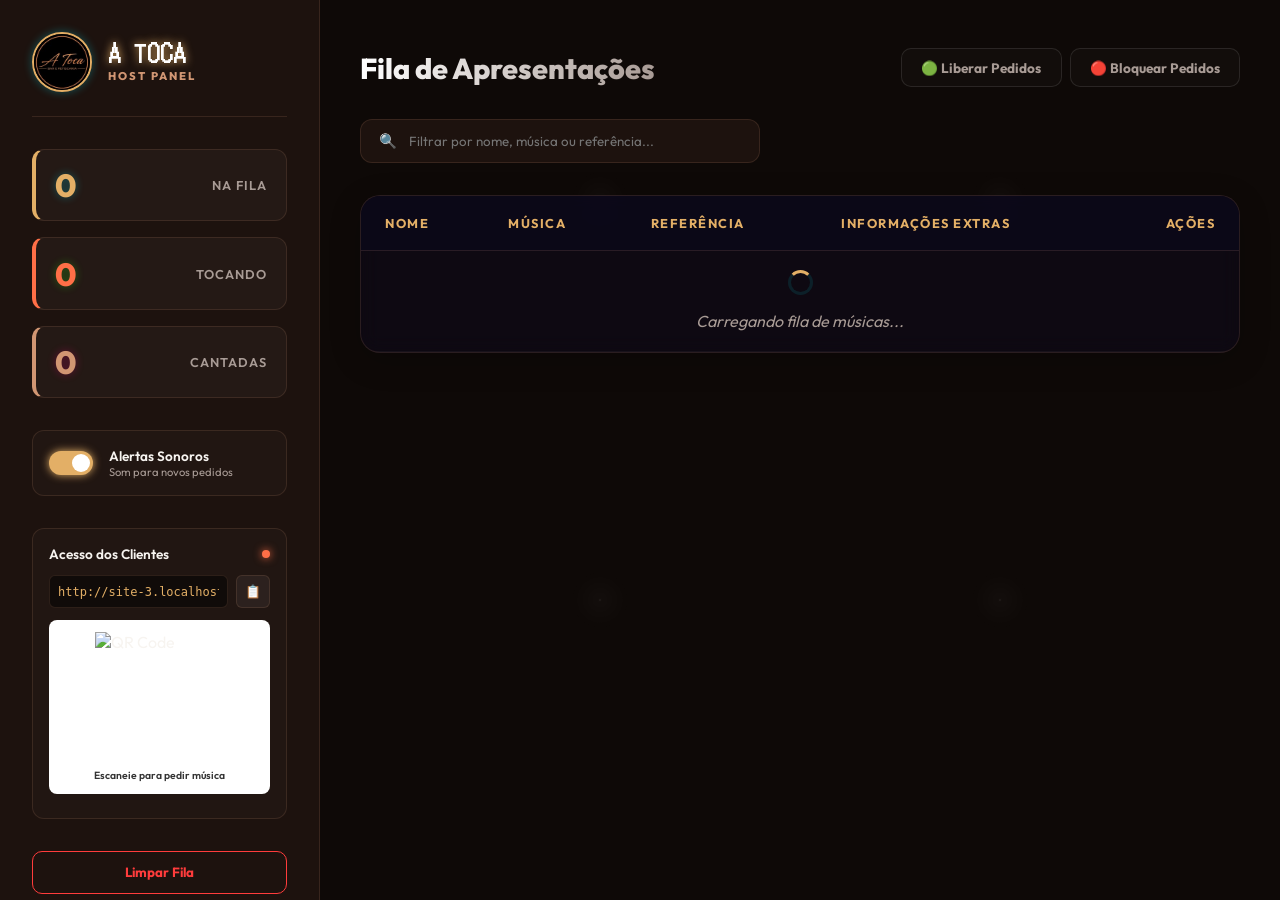
==== admin.html @ 7d6b6547 "First commit: PWA Serverless Karaoke" ====
<!DOCTYPE html>
<html lang="pt-BR">
<head>
    <meta charset="UTF-8">
    <meta name="viewport" content="width=device-width, initial-scale=1.0">
    <title>Painel Admin - Karaokê A Toca</title>
    
    <!-- PWA Meta Tags -->
    <meta name="theme-color" content="#ff3c3c">
    <link rel="manifest" href="manifest.json">
    <meta name="apple-mobile-web-app-capable" content="yes">
    <meta name="apple-mobile-web-app-status-bar-style" content="black-translucent">
    <link rel="apple-touch-icon" href="static/images/toca.jpg">

    <!-- Google Fonts: Outfit for clean interface, DotGothic16 for the retro dot-matrix font -->
    <link rel="preconnect" href="https://fonts.googleapis.com">
    <link rel="preconnect" href="https://fonts.gstatic.com" crossorigin>
    <link href="https://fonts.googleapis.com/css2?family=DotGothic16&family=Outfit:wght@300;400;600;800&display=swap" rel="stylesheet">
    <link rel="stylesheet" href="static/css/admin.css">
    <link rel="icon" type="image/jpeg" href="static/images/toca.jpg">
</head>
<body>
    <div class="stars"></div>
    <div class="admin-layout">
        <!-- Sidebar or Header Panel -->
        <aside class="sidebar">
            <div class="brand">
                <img src="static/images/toca.jpg" alt="Logo Karaoke" class="logo">
                <div class="brand-text">
                    <h1 class="retro-font">A TOCA</h1>
                    <span class="badge">HOST PANEL</span>
                </div>
            </div>

            <!-- Queue Statistics -->
            <div class="stats-panel">
                <div class="stat-card" id="stat-pending">
                    <div class="stat-value">0</div>
                    <div class="stat-label">Na Fila</div>
                </div>
                <div class="stat-card" id="stat-playing">
                    <div class="stat-value">0</div>
                    <div class="stat-label">Tocando</div>
                </div>
                <div class="stat-card" id="stat-completed">
                    <div class="stat-value">0</div>
                    <div class="stat-label">Cantadas</div>
                </div>
            </div>

            <!-- Sound Controller -->
            <div class="audio-toggle-card">
                <label class="switch-container">
                    <input type="checkbox" id="audioToggle" checked>
                    <span class="slider"></span>
                </label>
                <div class="audio-label-group">
                    <span class="audio-title">Alertas Sonoros</span>
                    <span class="audio-subtitle">Som para novos pedidos</span>
                </div>
            </div>

            <!-- Quick Action controls -->
            <div class="sidebar-actions">
                <!-- Compartilhamento do link para Clientes -->
                <div class="tunnel-card">
                    <div class="tunnel-header">
                        <span class="tunnel-title">Acesso dos Clientes</span>
                        <span class="status-dot active"></span>
                    </div>
                    <div>
                        <div class="tunnel-link-group">
                            <input type="text" id="clientUrlVal" readonly class="tunnel-input-url">
                            <button onclick="copyClientUrl()" class="btn-copy" title="Copiar link dos clientes">📋</button>
                        </div>
                        <div class="qr-wrapper">
                            <img id="clientQrCode" src="" alt="QR Code" class="qr-image">
                            <span class="qr-label">Escaneie para pedir música</span>
                        </div>
                    </div>
                </div>

                <button onclick="clearQueue()" class="btn-secondary" style="margin-bottom: 0.5rem; border-color: var(--accent-red); color: var(--accent-red);" onmouseover="this.style.backgroundColor='var(--accent-red)'; this.style.color='#fff'; this.style.boxShadow='0 0 15px rgba(255, 60, 60, 0.4)'" onmouseout="this.style.backgroundColor='transparent'; this.style.color='var(--accent-red)'; this.style.boxShadow='none'">
                    <span>Limpar Fila</span>
                </button>
                <button onclick="clearHistory()" class="btn-secondary">
                    <span>Limpar Histórico</span>
                </button>
                <a href="index.html" target="_blank" class="btn-link">Abrir Tela de Pedidos ↗</a>
            </div>

            <footer class="sidebar-footer" style="font-size: 0.7rem; color: var(--text-muted); text-align: center; border-top: 1px solid var(--border-color); padding-top: 1rem; width: 100%;">
                <p>Newton Galiza. Todos os direitos reservados</p>
            </footer>
        </aside>

        <!-- Main Content Area -->
        <main class="main-content">
            <header class="content-header">
                <h2 class="section-title">Fila de Apresentações</h2>
                
                <!-- Toggle Requests Section -->
                <div class="request-toggle-group" style="display: flex; gap: 0.5rem; align-items: center; margin: 0.5rem 0;">
                    <button id="btnAllowRequests" onclick="toggleRequests(true)" class="btn-toggle-req" style="padding: 0.6rem 1.2rem; border-radius: 10px; font-family: var(--font-primary); font-weight: 700; font-size: 0.85rem; cursor: pointer; border: 1px solid rgba(255, 255, 255, 0.1); background: rgba(255, 255, 255, 0.02); color: var(--text-muted); transition: all 0.3s ease;">
                        🟢 Liberar Pedidos
                    </button>
                    <button id="btnBlockRequests" onclick="toggleRequests(false)" class="btn-toggle-req" style="padding: 0.6rem 1.2rem; border-radius: 10px; font-family: var(--font-primary); font-weight: 700; font-size: 0.85rem; cursor: pointer; border: 1px solid rgba(255, 255, 255, 0.1); background: rgba(255, 255, 255, 0.02); color: var(--text-muted); transition: all 0.3s ease;">
                        🔴 Bloquear Pedidos
                    </button>
                </div>

                <!-- Search & Filters -->
                <div class="search-bar">
                    <span class="search-icon">🔍</span>
                    <input type="text" id="searchBar" placeholder="Filtrar por nome, música ou referência..." oninput="filterQueue()">
                </div>
            </header>

            <!-- Table Container -->
            <div class="table-container">
                <table class="queue-table">
                    <thead>
                        <tr>
                            <th>Nome</th>
                            <th>Música</th>
                            <th>Referência</th>
                            <th>Informações Extras</th>
                            <th class="actions-header">Ações</th>
                        </tr>
                    </thead>
                    <tbody id="queueTableBody">
                        <!-- Loaded dynamically via JS -->
                        <tr>
                            <td colspan="5" class="empty-state">
                                <div class="loading-spinner"></div>
                                Carregando fila de músicas...
                            </td>
                        </tr>
                    </tbody>
                </table>
            </div>
        </main>
    </div>

    <!-- Supabase Client CDN -->
    <script src="https://cdn.jsdelivr.net/npm/@supabase/supabase-js@2"></script>
    <script src="static/js/supabase-config.js"></script>
    <script src="static/js/admin.js"></script>

    <!-- PWA Service Worker Registration -->
    <script>
        if ('serviceWorker' in navigator) {
            window.addEventListener('load', () => {
                navigator.serviceWorker.register('sw.js')
                    .then(reg => console.log('Service Worker registrado com sucesso no escopo:', reg.scope))
                    .catch(err => console.error('Erro ao registrar Service Worker:', err));
            });
        }
    </script>
</body>
</html>
---- static/css/admin.css ----
:root {
    --bg-dark: #0e0907;
    --bg-panel: #1d120e;
    --bg-card: rgba(38, 24, 18, 0.6);
    --primary: #d19673; /* Warm Amber */
    --secondary: #e3af66; /* Honey Gold */
    --accent: #ff6f47; /* Neon Orange / Coral */
    --accent-red: #ff3c3c; /* Neon red */
    --text-color: #f7f4f0;
    --text-muted: #a89b95;
    --border-color: rgba(209, 150, 115, 0.15);
    --font-primary: 'Outfit', sans-serif;
    --font-retro: 'DotGothic16', sans-serif;
}

* {
    box-sizing: border-box;
    margin: 0;
    padding: 0;
}

body {
    background-color: var(--bg-dark);
    font-family: var(--font-primary);
    color: var(--text-color);
    min-height: 100vh;
    overflow-x: hidden;
    position: relative;
}

/* Background effects */
.stars {
    position: fixed;
    top: 0;
    left: 0;
    width: 100%;
    height: 100%;
    background: radial-gradient(white, rgba(255,255,255,.15) 1px, transparent 30px);
    background-size: 400px 400px;
    opacity: 0.15;
    z-index: -1;
    pointer-events: none;
}

/* Layout */
.admin-layout {
    display: grid;
    grid-template-columns: 320px 1fr;
    min-height: 100vh;
}

@media (max-width: 900px) {
    .admin-layout {
        grid-template-columns: 1fr;
    }
}

/* Sidebar Styles */
.sidebar {
    background-color: var(--bg-panel);
    border-right: 1px solid var(--border-color);
    padding: 2rem;
    display: flex;
    flex-direction: column;
    gap: 2rem;
    position: sticky;
    top: 0;
    height: 100vh;
    overflow-y: auto;
}

@media (max-width: 900px) {
    .sidebar {
        height: auto;
        position: relative;
    }
}

.brand {
    display: flex;
    align-items: center;
    gap: 1rem;
    padding-bottom: 1.5rem;
    border-bottom: 1px solid var(--border-color);
}

.brand .logo {
    width: 60px;
    height: 60px;
    border-radius: 50%;
    border: 2px solid var(--secondary);
    box-shadow: 0 0 10px rgba(0, 240, 255, 0.3);
}

.brand-text h1 {
    font-family: var(--font-retro);
    font-size: 1.5rem;
    letter-spacing: 1px;
    text-shadow: 0 0 8px var(--secondary);
    color: #fff;
    line-height: 1;
}

.brand-text .badge {
    font-size: 0.7rem;
    font-weight: 800;
    color: var(--primary);
    letter-spacing: 2px;
}

/* Stats Cards */
.stats-panel {
    display: flex;
    flex-direction: column;
    gap: 1rem;
}

.stat-card {
    background-color: rgba(255, 255, 255, 0.03);
    border: 1px solid var(--border-color);
    border-radius: 12px;
    padding: 1.2rem;
    display: flex;
    align-items: center;
    justify-content: space-between;
    transition: all 0.3s ease;
}

.stat-card:hover {
    border-color: rgba(255, 255, 255, 0.15);
    background-color: rgba(255, 255, 255, 0.05);
}

#stat-pending { border-left: 4px solid var(--secondary); }
#stat-playing { border-left: 4px solid var(--accent); }
#stat-completed { border-left: 4px solid var(--primary); }

.stat-value {
    font-size: 2rem;
    font-weight: 800;
    line-height: 1;
}

#stat-pending .stat-value { color: var(--secondary); text-shadow: 0 0 8px rgba(0, 240, 255, 0.3); }
#stat-playing .stat-value { color: var(--accent); text-shadow: 0 0 8px rgba(57, 255, 20, 0.3); }
#stat-completed .stat-value { color: var(--primary); text-shadow: 0 0 8px rgba(255, 0, 127, 0.3); }

.stat-label {
    font-size: 0.8rem;
    font-weight: 600;
    text-transform: uppercase;
    letter-spacing: 1px;
    color: var(--text-muted);
}

/* Audio Toggle Card */
.audio-toggle-card {
    background-color: rgba(255, 255, 255, 0.02);
    border: 1px solid var(--border-color);
    border-radius: 12px;
    padding: 1rem;
    display: flex;
    align-items: center;
    gap: 1rem;
}

.audio-label-group {
    display: flex;
    flex-direction: column;
}

.audio-title {
    font-size: 0.85rem;
    font-weight: 600;
}

.audio-subtitle {
    font-size: 0.7rem;
    color: var(--text-muted);
}

/* Switch styling */
.switch-container {
    position: relative;
    display: inline-block;
    width: 44px;
    height: 24px;
}

.switch-container input {
    opacity: 0;
    width: 0;
    height: 0;
}

.slider {
    position: absolute;
    cursor: pointer;
    top: 0;
    left: 0;
    right: 0;
    bottom: 0;
    background-color: #332555;
    transition: .4s;
    border-radius: 24px;
}

.slider:before {
    position: absolute;
    content: "";
    height: 18px;
    width: 18px;
    left: 3px;
    bottom: 3px;
    background-color: white;
    transition: .4s;
    border-radius: 50%;
}

input:checked + .slider {
    background-color: var(--secondary);
    box-shadow: 0 0 8px var(--secondary);
}

input:checked + .slider:before {
    transform: translateX(20px);
}

/* Sidebar buttons */
.sidebar-actions {
    display: flex;
    flex-direction: column;
    gap: 1rem;
    margin-top: auto;
}

.btn-secondary {
    padding: 0.8rem;
    background: transparent;
    border: 1px solid var(--primary);
    color: var(--primary);
    border-radius: 10px;
    font-family: var(--font-primary);
    font-weight: 700;
    cursor: pointer;
    transition: all 0.2s ease;
}

.btn-secondary:hover {
    background-color: var(--primary);
    color: #fff;
    box-shadow: 0 0 15px rgba(255, 0, 127, 0.4);
}

.btn-link {
    text-align: center;
    font-size: 0.85rem;
    color: var(--text-muted);
    text-decoration: none;
    transition: color 0.2s;
}

.btn-link:hover {
    color: var(--secondary);
}

/* Main Content Styles */
.main-content {
    padding: 2.5rem;
    display: flex;
    flex-direction: column;
    gap: 2rem;
    overflow-y: auto;
    max-height: 100vh;
}

.content-header {
    display: flex;
    justify-content: space-between;
    align-items: center;
    flex-wrap: wrap;
    gap: 1.5rem;
}

.section-title {
    font-size: 1.8rem;
    font-weight: 800;
    background: linear-gradient(to right, #fff, var(--text-muted));
    -webkit-background-clip: text;
    -webkit-text-fill-color: transparent;
}

/* Search Bar */
.search-bar {
    position: relative;
    max-width: 400px;
    width: 100%;
}

.search-icon {
    position: absolute;
    left: 1.2rem;
    top: 50%;
    transform: translateY(-50%);
    color: var(--text-muted);
    font-size: 0.9rem;
}

.search-bar input {
    width: 100%;
    padding: 0.8rem 1.2rem 0.8rem 3rem;
    background-color: var(--bg-panel);
    border: 1px solid var(--border-color);
    border-radius: 12px;
    color: #fff;
    font-family: var(--font-primary);
    outline: none;
    transition: all 0.3s ease;
}

.search-bar input:focus {
    border-color: var(--secondary);
    box-shadow: 0 0 10px rgba(0, 240, 255, 0.15);
}

/* Table Card Container */
.table-container {
    background-color: rgba(17, 11, 36, 0.4);
    border: 1px solid var(--border-color);
    border-radius: 20px;
    overflow: hidden;
    backdrop-filter: blur(10px);
    box-shadow: 0 8px 32px rgba(0, 0, 0, 0.2);
}

.queue-table {
    width: 100%;
    border-collapse: collapse;
    text-align: left;
}

.queue-table th, .queue-table td {
    padding: 1.2rem 1.5rem;
}

.queue-table th {
    background-color: rgba(12, 8, 25, 0.8);
    font-size: 0.8rem;
    font-weight: 700;
    text-transform: uppercase;
    letter-spacing: 1.5px;
    color: var(--secondary);
    border-bottom: 1px solid var(--border-color);
}

.queue-table tbody tr {
    border-bottom: 1px solid rgba(255, 255, 255, 0.04);
    transition: background-color 0.2s ease;
}

.queue-table tbody tr:hover {
    background-color: rgba(255, 255, 255, 0.02);
}

/* Row states */
.row-playing {
    background: linear-gradient(90deg, rgba(57, 255, 20, 0.05) 0%, transparent 100%);
    border-left: 4px solid var(--accent);
}

.row-playing td {
    font-weight: 600;
}

/* Empty or Loading State */
.empty-state {
    text-align: center;
    padding: 4rem 2rem;
    color: var(--text-muted);
    font-style: italic;
}

.loading-spinner {
    width: 25px;
    height: 25px;
    border: 3px solid rgba(0, 240, 255, 0.1);
    border-top: 3px solid var(--secondary);
    border-radius: 50%;
    margin: 0 auto 1rem;
    animation: spin 1s linear infinite;
}

@keyframes spin {
    0% { transform: rotate(0deg); }
    100% { transform: rotate(360deg); }
}

/* Badges for Status */
.badge-status {
    padding: 0.35rem 0.75rem;
    border-radius: 20px;
    font-size: 0.75rem;
    font-weight: 700;
    text-transform: uppercase;
    letter-spacing: 0.5px;
    display: inline-flex;
    align-items: center;
    gap: 0.4rem;
}

.badge-playing {
    background-color: rgba(57, 255, 20, 0.15);
    color: var(--accent);
    box-shadow: 0 0 10px rgba(57, 255, 20, 0.2);
    animation: flash 1.5s infinite alternate;
}

@keyframes flash {
    0% { opacity: 0.7; }
    100% { opacity: 1; }
}

.badge-completed {
    background-color: rgba(255, 0, 127, 0.1);
    color: var(--primary);
}

.badge-cancelled {
    background-color: rgba(255, 49, 49, 0.1);
    color: var(--accent-red);
}

/* Action buttons in columns */
.actions-header {
    text-align: right;
}

.actions-cell {
    display: flex;
    justify-content: flex-end;
    gap: 0.5rem;
}

.btn-action {
    padding: 0.5rem 0.9rem;
    border: none;
    border-radius: 8px;
    font-family: var(--font-primary);
    font-weight: 700;
    font-size: 0.8rem;
    cursor: pointer;
    transition: all 0.2s ease;
    display: flex;
    align-items: center;
    gap: 0.3rem;
}

.btn-play {
    background-color: var(--accent);
    color: var(--bg-dark);
}

.btn-play:hover {
    background-color: #2ee00e;
    box-shadow: 0 0 12px rgba(57, 255, 20, 0.4);
    transform: scale(1.05);
}

.btn-done {
    background-color: rgba(255, 255, 255, 0.08);
    color: #fff;
    border: 1px solid rgba(255, 255, 255, 0.1);
}

.btn-done:hover {
    background-color: rgba(255, 255, 255, 0.15);
    border-color: rgba(255, 255, 255, 0.25);
}

.btn-cancel {
    background-color: rgba(255, 49, 49, 0.05);
    color: var(--accent-red);
    border: 1px solid rgba(255, 49, 49, 0.15);
}

.btn-cancel:hover {
    background-color: var(--accent-red);
    color: #fff;
    box-shadow: 0 0 10px rgba(255, 49, 49, 0.3);
}

.btn-delete {
    background-color: rgba(255, 255, 255, 0.03);
    color: var(--text-muted);
    border: 1px solid var(--border-color);
}

.btn-delete:hover {
    background-color: var(--accent-red);
    color: #fff;
    border-color: var(--accent-red);
}

.trial-info-badge {
    background-color: rgba(227, 175, 102, 0.12);
    border: 1px solid var(--secondary);
    color: var(--secondary);
    padding: 0.75rem;
    border-radius: 10px;
    font-size: 0.85rem;
    font-weight: 600;
    text-align: center;
    margin-bottom: 1rem;
    box-shadow: 0 0 10px rgba(227, 175, 102, 0.15);
}

.tunnel-card {
    background: rgba(255, 255, 255, 0.02);
    border: 1px solid var(--border-color);
    border-radius: 12px;
    padding: 1rem;
    margin-bottom: 1rem;
    text-align: left;
}

.tunnel-header {
    display: flex;
    justify-content: space-between;
    align-items: center;
    margin-bottom: 0.75rem;
}

.tunnel-title {
    font-size: 0.85rem;
    font-weight: 600;
    color: var(--text-color);
}

.status-dot {
    width: 8px;
    height: 8px;
    border-radius: 50%;
    background-color: #555;
    transition: background-color 0.3s ease;
}

.status-dot.active {
    background-color: var(--accent);
    box-shadow: 0 0 8px var(--accent);
}

.tunnel-input {
    width: 100%;
    padding: 0.5rem;
    background: rgba(0, 0, 0, 0.3);
    border: 1px solid var(--border-color);
    border-radius: 6px;
    color: #fff;
    font-size: 0.8rem;
    margin-bottom: 0.5rem;
    outline: none;
}

.tunnel-input:focus {
    border-color: var(--secondary);
}

.btn-tunnel {
    width: 100%;
    padding: 0.5rem;
    border: none;
    border-radius: 6px;
    font-weight: 600;
    font-size: 0.8rem;
    cursor: pointer;
    transition: all 0.3s ease;
}

.btn-start {
    background: var(--primary);
    color: #0e0907;
}

.btn-start:hover {
    background: var(--secondary);
    box-shadow: 0 0 10px rgba(227, 175, 102, 0.3);
}

.btn-stop {
    background: rgba(255, 60, 60, 0.15);
    color: var(--accent-red);
    border: 1px solid rgba(255, 60, 60, 0.3);
    margin-top: 0.75rem;
}

.btn-stop:hover {
    background: var(--accent-red);
    color: #fff;
}

.tunnel-link-group {
    display: flex;
    gap: 0.5rem;
    margin-bottom: 0.75rem;
}

.tunnel-input-url {
    flex: 1;
    padding: 0.5rem;
    background: rgba(0, 0, 0, 0.5);
    border: 1px solid var(--border-color);
    border-radius: 6px;
    color: var(--secondary);
    font-size: 0.75rem;
    outline: none;
    font-family: monospace;
}

.btn-copy {
    padding: 0.5rem;
    background: rgba(255, 255, 255, 0.05);
    border: 1px solid var(--border-color);
    border-radius: 6px;
    color: #fff;
    cursor: pointer;
    font-size: 0.8rem;
}

.btn-copy:hover {
    background: rgba(255, 255, 255, 0.1);
}

.qr-wrapper {
    display: flex;
    flex-direction: column;
    align-items: center;
    gap: 0.4rem;
    background: #fff;
    padding: 0.75rem;
    border-radius: 8px;
    margin-bottom: 0.5rem;
}

.qr-image {
    width: 130px;
    height: 130px;
}

.qr-label {
    font-size: 0.65rem;
    color: #333;
    font-weight: 600;
}
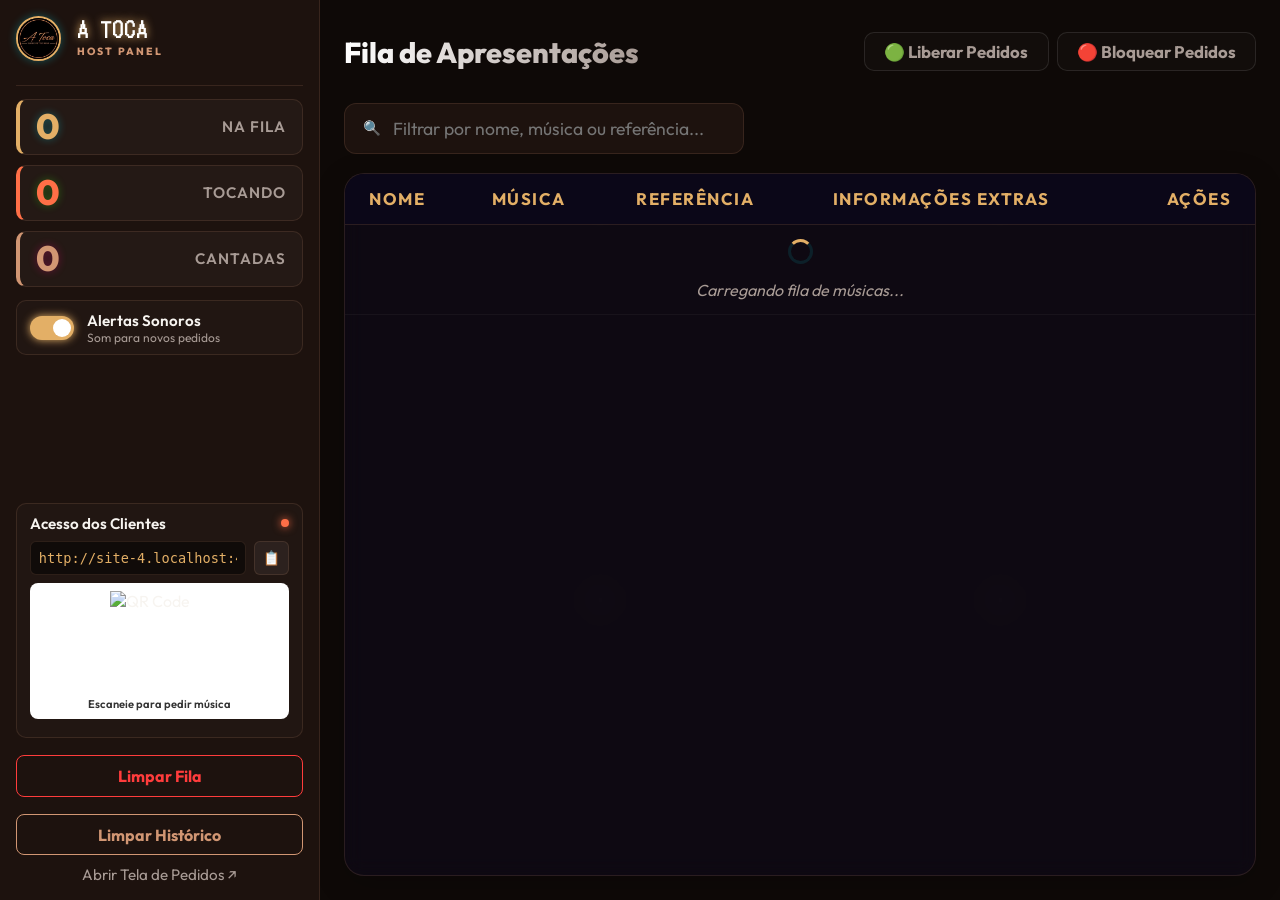
==== commit fe243fdd: "feat: fonte aumentada | fix: musicas aparecendo em tempo real no admin" ====
--- a/admin.html
+++ b/admin.html
@@ -89,9 +89,7 @@
                 <a href="index.html" target="_blank" class="btn-link">Abrir Tela de Pedidos ↗</a>
             </div>
 
-            <footer class="sidebar-footer" style="font-size: 0.7rem; color: var(--text-muted); text-align: center; border-top: 1px solid var(--border-color); padding-top: 1rem; width: 100%;">
-                <p>Newton Galiza. Todos os direitos reservados</p>
-            </footer>
+
         </aside>
 
         <!-- Main Content Area -->
@@ -101,10 +99,10 @@
                 
                 <!-- Toggle Requests Section -->
                 <div class="request-toggle-group" style="display: flex; gap: 0.5rem; align-items: center; margin: 0.5rem 0;">
-                    <button id="btnAllowRequests" onclick="toggleRequests(true)" class="btn-toggle-req" style="padding: 0.6rem 1.2rem; border-radius: 10px; font-family: var(--font-primary); font-weight: 700; font-size: 0.85rem; cursor: pointer; border: 1px solid rgba(255, 255, 255, 0.1); background: rgba(255, 255, 255, 0.02); color: var(--text-muted); transition: all 0.3s ease;">
+                    <button id="btnAllowRequests" onclick="toggleRequests(true)" class="btn-toggle-req" style="padding: 0.5rem 1.2rem; border-radius: 10px; font-family: var(--font-primary); font-weight: 700; font-size: 1.05rem; cursor: pointer; border: 1px solid rgba(255, 255, 255, 0.1); background: rgba(255, 255, 255, 0.02); color: var(--text-muted); transition: all 0.3s ease;">
                         🟢 Liberar Pedidos
                     </button>
-                    <button id="btnBlockRequests" onclick="toggleRequests(false)" class="btn-toggle-req" style="padding: 0.6rem 1.2rem; border-radius: 10px; font-family: var(--font-primary); font-weight: 700; font-size: 0.85rem; cursor: pointer; border: 1px solid rgba(255, 255, 255, 0.1); background: rgba(255, 255, 255, 0.02); color: var(--text-muted); transition: all 0.3s ease;">
+                    <button id="btnBlockRequests" onclick="toggleRequests(false)" class="btn-toggle-req" style="padding: 0.5rem 1.2rem; border-radius: 10px; font-family: var(--font-primary); font-weight: 700; font-size: 1.05rem; cursor: pointer; border: 1px solid rgba(255, 255, 255, 0.1); background: rgba(255, 255, 255, 0.02); color: var(--text-muted); transition: all 0.3s ease;">
                         🔴 Bloquear Pedidos
                     </button>
                 </div>
--- a/static/css/admin.css
+++ b/static/css/admin.css
@@ -23,8 +23,8 @@
     background-color: var(--bg-dark);
     font-family: var(--font-primary);
     color: var(--text-color);
-    min-height: 100vh;
-    overflow-x: hidden;
+    height: 100vh;
+    overflow: hidden;
     position: relative;
 }
 
@@ -46,7 +46,8 @@
 .admin-layout {
     display: grid;
     grid-template-columns: 320px 1fr;
-    min-height: 100vh;
+    height: 100vh;
+    overflow: hidden;
 }
 
 @media (max-width: 900px) {
@@ -59,14 +60,15 @@
 .sidebar {
     background-color: var(--bg-panel);
     border-right: 1px solid var(--border-color);
-    padding: 2rem;
+    padding: 1rem;
     display: flex;
     flex-direction: column;
-    gap: 2rem;
+    gap: 0.8rem;
     position: sticky;
     top: 0;
     height: 100vh;
     overflow-y: auto;
+    scrollbar-width: thin;
 }
 
 @media (max-width: 900px) {
@@ -85,8 +87,8 @@
 }
 
 .brand .logo {
-    width: 60px;
-    height: 60px;
+    width: 45px;
+    height: 45px;
     border-radius: 50%;
     border: 2px solid var(--secondary);
     box-shadow: 0 0 10px rgba(0, 240, 255, 0.3);
@@ -94,7 +96,7 @@
 
 .brand-text h1 {
     font-family: var(--font-retro);
-    font-size: 1.5rem;
+    font-size: 1.3rem;
     letter-spacing: 1px;
     text-shadow: 0 0 8px var(--secondary);
     color: #fff;
@@ -102,7 +104,7 @@
 }
 
 .brand-text .badge {
-    font-size: 0.7rem;
+    font-size: 0.65rem;
     font-weight: 800;
     color: var(--primary);
     letter-spacing: 2px;
@@ -112,14 +114,14 @@
 .stats-panel {
     display: flex;
     flex-direction: column;
-    gap: 1rem;
+    gap: 0.6rem;
 }
 
 .stat-card {
     background-color: rgba(255, 255, 255, 0.03);
     border: 1px solid var(--border-color);
-    border-radius: 12px;
-    padding: 1.2rem;
+    border-radius: 10px;
+    padding: 0.6rem 1rem;
     display: flex;
     align-items: center;
     justify-content: space-between;
@@ -136,7 +138,7 @@
 #stat-completed { border-left: 4px solid var(--primary); }
 
 .stat-value {
-    font-size: 2rem;
+    font-size: 2.2rem;
     font-weight: 800;
     line-height: 1;
 }
@@ -146,7 +148,7 @@
 #stat-completed .stat-value { color: var(--primary); text-shadow: 0 0 8px rgba(255, 0, 127, 0.3); }
 
 .stat-label {
-    font-size: 0.8rem;
+    font-size: 0.95rem;
     font-weight: 600;
     text-transform: uppercase;
     letter-spacing: 1px;
@@ -157,11 +159,11 @@
 .audio-toggle-card {
     background-color: rgba(255, 255, 255, 0.02);
     border: 1px solid var(--border-color);
-    border-radius: 12px;
-    padding: 1rem;
-    display: flex;
-    align-items: center;
-    gap: 1rem;
+    border-radius: 10px;
+    padding: 0.6rem 0.8rem;
+    display: flex;
+    align-items: center;
+    gap: 0.8rem;
 }
 
 .audio-label-group {
@@ -170,12 +172,12 @@
 }
 
 .audio-title {
-    font-size: 0.85rem;
+    font-size: 0.95rem;
     font-weight: 600;
 }
 
 .audio-subtitle {
-    font-size: 0.7rem;
+    font-size: 0.75rem;
     color: var(--text-muted);
 }
 
@@ -230,18 +232,19 @@
 .sidebar-actions {
     display: flex;
     flex-direction: column;
-    gap: 1rem;
+    gap: 0.6rem;
     margin-top: auto;
 }
 
 .btn-secondary {
-    padding: 0.8rem;
+    padding: 0.6rem;
     background: transparent;
     border: 1px solid var(--primary);
     color: var(--primary);
-    border-radius: 10px;
+    border-radius: 8px;
     font-family: var(--font-primary);
     font-weight: 700;
+    font-size: 1rem;
     cursor: pointer;
     transition: all 0.2s ease;
 }
@@ -254,7 +257,7 @@
 
 .btn-link {
     text-align: center;
-    font-size: 0.85rem;
+    font-size: 0.95rem;
     color: var(--text-muted);
     text-decoration: none;
     transition: color 0.2s;
@@ -266,12 +269,12 @@
 
 /* Main Content Styles */
 .main-content {
-    padding: 2.5rem;
+    padding: 1.5rem;
     display: flex;
     flex-direction: column;
-    gap: 2rem;
-    overflow-y: auto;
-    max-height: 100vh;
+    gap: 1.2rem;
+    height: 100vh;
+    overflow: hidden;
 }
 
 .content-header {
@@ -314,6 +317,7 @@
     border-radius: 12px;
     color: #fff;
     font-family: var(--font-primary);
+    font-size: 1.1rem;
     outline: none;
     transition: all 0.3s ease;
 }
@@ -328,9 +332,11 @@
     background-color: rgba(17, 11, 36, 0.4);
     border: 1px solid var(--border-color);
     border-radius: 20px;
-    overflow: hidden;
+    overflow-y: auto;
     backdrop-filter: blur(10px);
     box-shadow: 0 8px 32px rgba(0, 0, 0, 0.2);
+    flex: 1;
+    min-height: 0;
 }
 
 .queue-table {
@@ -340,17 +346,20 @@
 }
 
 .queue-table th, .queue-table td {
-    padding: 1.2rem 1.5rem;
+    padding: 0.9rem 1.5rem;
 }
 
 .queue-table th {
-    background-color: rgba(12, 8, 25, 0.8);
-    font-size: 0.8rem;
+    background-color: rgba(12, 8, 25, 0.95);
+    font-size: 1.05rem;
     font-weight: 700;
     text-transform: uppercase;
     letter-spacing: 1.5px;
     color: var(--secondary);
     border-bottom: 1px solid var(--border-color);
+    position: sticky;
+    top: 0;
+    z-index: 10;
 }
 
 .queue-table tbody tr {
@@ -370,6 +379,7 @@
 
 .row-playing td {
     font-weight: 600;
+    font-size: 1.25rem;
 }
 
 /* Empty or Loading State */
@@ -447,12 +457,13 @@
     border-radius: 8px;
     font-family: var(--font-primary);
     font-weight: 700;
-    font-size: 0.8rem;
+    font-size: 1rem;
     cursor: pointer;
     transition: all 0.2s ease;
     display: flex;
     align-items: center;
     gap: 0.3rem;
+    white-space: nowrap;
 }
 
 .btn-play {
@@ -517,9 +528,9 @@
 .tunnel-card {
     background: rgba(255, 255, 255, 0.02);
     border: 1px solid var(--border-color);
-    border-radius: 12px;
-    padding: 1rem;
-    margin-bottom: 1rem;
+    border-radius: 10px;
+    padding: 0.6rem 0.8rem;
+    margin-bottom: 0.5rem;
     text-align: left;
 }
 
@@ -527,11 +538,11 @@
     display: flex;
     justify-content: space-between;
     align-items: center;
-    margin-bottom: 0.75rem;
+    margin-bottom: 0.5rem;
 }
 
 .tunnel-title {
-    font-size: 0.85rem;
+    font-size: 0.95rem;
     font-weight: 600;
     color: var(--text-color);
 }
@@ -556,7 +567,7 @@
     border: 1px solid var(--border-color);
     border-radius: 6px;
     color: #fff;
-    font-size: 0.8rem;
+    font-size: 0.85rem;
     margin-bottom: 0.5rem;
     outline: none;
 }
@@ -571,7 +582,7 @@
     border: none;
     border-radius: 6px;
     font-weight: 600;
-    font-size: 0.8rem;
+    font-size: 0.85rem;
     cursor: pointer;
     transition: all 0.3s ease;
 }
@@ -590,7 +601,7 @@
     background: rgba(255, 60, 60, 0.15);
     color: var(--accent-red);
     border: 1px solid rgba(255, 60, 60, 0.3);
-    margin-top: 0.75rem;
+    margin-top: 0.5rem;
 }
 
 .btn-stop:hover {
@@ -601,7 +612,7 @@
 .tunnel-link-group {
     display: flex;
     gap: 0.5rem;
-    margin-bottom: 0.75rem;
+    margin-bottom: 0.5rem;
 }
 
 .tunnel-input-url {
@@ -611,7 +622,7 @@
     border: 1px solid var(--border-color);
     border-radius: 6px;
     color: var(--secondary);
-    font-size: 0.75rem;
+    font-size: 0.85rem;
     outline: none;
     font-family: monospace;
 }
@@ -623,7 +634,7 @@
     border-radius: 6px;
     color: #fff;
     cursor: pointer;
-    font-size: 0.8rem;
+    font-size: 0.85rem;
 }
 
 .btn-copy:hover {
@@ -636,18 +647,34 @@
     align-items: center;
     gap: 0.4rem;
     background: #fff;
-    padding: 0.75rem;
+    padding: 0.5rem;
     border-radius: 8px;
     margin-bottom: 0.5rem;
 }
 
 .qr-image {
-    width: 130px;
-    height: 130px;
+    width: 100px;
+    height: 100px;
 }
 
 .qr-label {
-    font-size: 0.65rem;
+    font-size: 0.7rem;
     color: #333;
     font-weight: 600;
 }
+
+/* Custom scrollbar styling for a premium look */
+::-webkit-scrollbar {
+    width: 8px;
+    height: 8px;
+}
+::-webkit-scrollbar-track {
+    background: rgba(0, 0, 0, 0.2);
+}
+::-webkit-scrollbar-thumb {
+    background: var(--border-color);
+    border-radius: 4px;
+}
+::-webkit-scrollbar-thumb:hover {
+    background: var(--primary);
+}
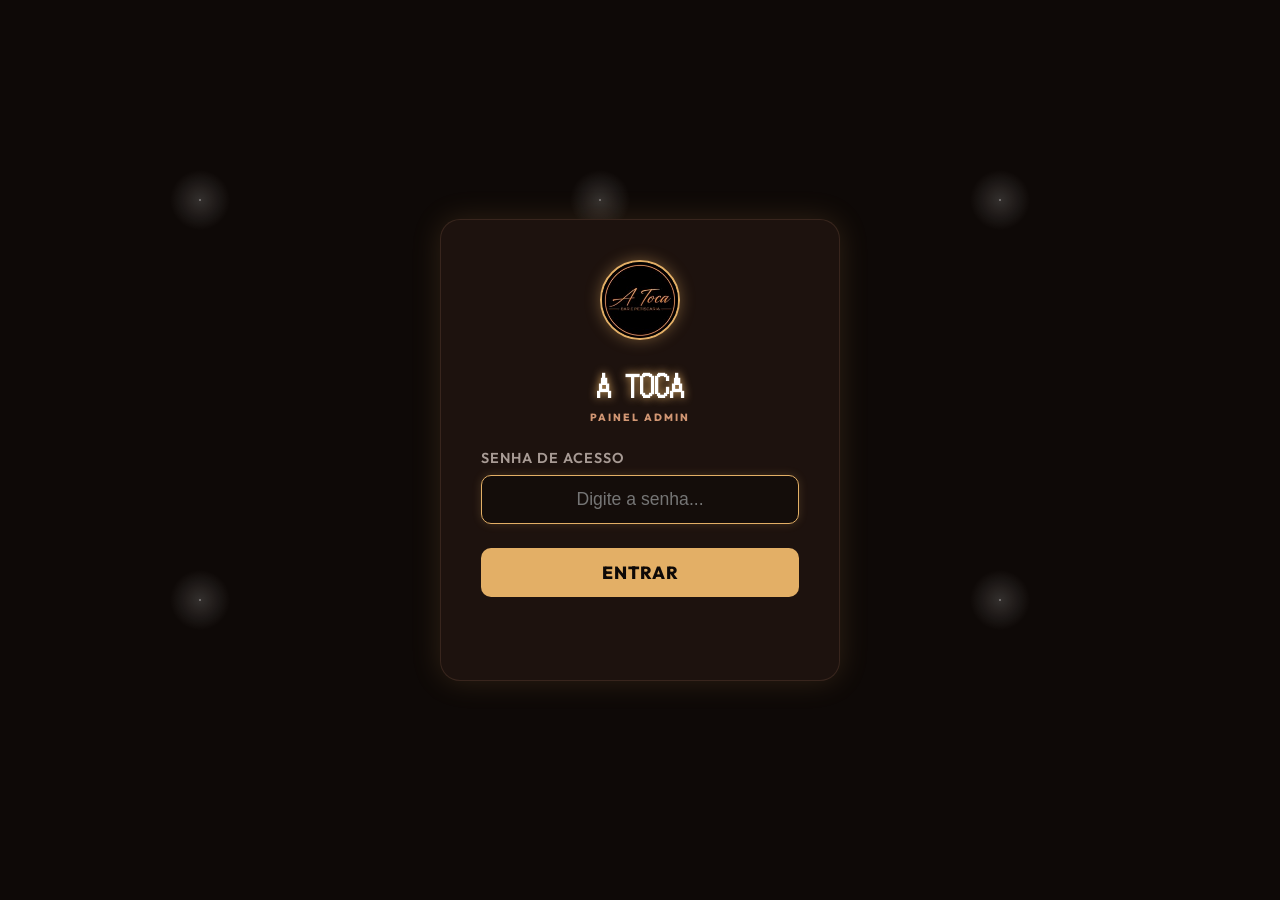
==== commit a6cc5676: "feat: adicionado login para o admin" ====
--- a/admin.html
+++ b/admin.html
@@ -20,8 +20,25 @@
     <link rel="icon" type="image/jpeg" href="static/images/toca.jpg">
 </head>
 <body>
+    <!-- Login Overlay -->
+    <div id="loginOverlay" class="login-overlay" style="display: flex;">
+        <div class="login-box">
+            <img src="static/images/toca.jpg" alt="Logo" class="login-logo">
+            <div class="brand-text">
+                <h2 class="retro-font" style="margin: 0; color: #fff; text-shadow: 0 0 8px var(--secondary);">A TOCA</h2>
+                <span class="badge" style="font-size: 0.65rem; font-weight: 800; color: var(--primary); letter-spacing: 2px; text-transform: uppercase;">PAINEL ADMIN</span>
+            </div>
+            <div class="login-input-group">
+                <label for="adminPassword">Senha de Acesso</label>
+                <input type="password" id="adminPassword" placeholder="Digite a senha..." onkeydown="if(event.key === 'Enter') tryLogin()" />
+            </div>
+            <button onclick="tryLogin()" class="btn-login">Entrar</button>
+            <div id="loginError" class="login-error-msg"></div>
+        </div>
+    </div>
+
     <div class="stars"></div>
-    <div class="admin-layout">
+    <div class="admin-layout" id="adminLayout" style="display: none;">
         <!-- Sidebar or Header Panel -->
         <aside class="sidebar">
             <div class="brand">
@@ -87,6 +104,9 @@
                     <span>Limpar Histórico</span>
                 </button>
                 <a href="index.html" target="_blank" class="btn-link">Abrir Tela de Pedidos ↗</a>
+                <button onclick="logout()" class="btn-secondary btn-logout" style="margin-top: 0.5rem;">
+                    <span>Sair</span>
+                </button>
             </div>
 
 
--- a/static/css/admin.css
+++ b/static/css/admin.css
@@ -678,3 +678,127 @@
 ::-webkit-scrollbar-thumb:hover {
     background: var(--primary);
 }
+
+/* Login Overlay Styling */
+.login-overlay {
+    position: fixed;
+    top: 0;
+    left: 0;
+    width: 100vw;
+    height: 100vh;
+    background-color: var(--bg-dark);
+    background-image: radial-gradient(white, rgba(255,255,255,.15) 1px, transparent 30px);
+    background-size: 400px 400px;
+    display: flex;
+    justify-content: center;
+    align-items: center;
+    z-index: 9999;
+}
+
+.login-box {
+    background-color: var(--bg-panel);
+    border: 1px solid var(--border-color);
+    box-shadow: 0 0 30px rgba(227, 175, 102, 0.15);
+    border-radius: 20px;
+    padding: 2.5rem;
+    width: 90%;
+    max-width: 400px;
+    text-align: center;
+    display: flex;
+    flex-direction: column;
+    align-items: center;
+    gap: 1.5rem;
+}
+
+.login-logo {
+    width: 80px;
+    height: 80px;
+    border-radius: 50%;
+    border: 2px solid var(--secondary);
+    box-shadow: 0 0 15px rgba(227, 175, 102, 0.4);
+}
+
+.login-box h2 {
+    font-family: var(--font-retro);
+    font-size: 1.8rem;
+    color: #fff;
+    text-shadow: 0 0 10px var(--secondary);
+    margin-bottom: 0.5rem;
+}
+
+.login-input-group {
+    width: 100%;
+    text-align: left;
+    display: flex;
+    flex-direction: column;
+    gap: 0.5rem;
+}
+
+.login-input-group label {
+    font-size: 0.9rem;
+    color: var(--text-muted);
+    font-weight: 600;
+    text-transform: uppercase;
+    letter-spacing: 1px;
+}
+
+.login-input-group input {
+    width: 100%;
+    padding: 0.8rem 1.2rem;
+    background-color: rgba(0, 0, 0, 0.3);
+    border: 1px solid var(--border-color);
+    border-radius: 10px;
+    color: #fff;
+    font-size: 1.1rem;
+    outline: none;
+    transition: all 0.3s ease;
+    text-align: center;
+}
+
+.login-input-group input:focus {
+    border-color: var(--secondary);
+    box-shadow: 0 0 10px rgba(227, 175, 102, 0.2);
+}
+
+.btn-login {
+    width: 100%;
+    padding: 0.8rem;
+    background-color: var(--secondary);
+    border: none;
+    border-radius: 10px;
+    color: var(--bg-dark);
+    font-family: var(--font-primary);
+    font-weight: 800;
+    font-size: 1.1rem;
+    cursor: pointer;
+    transition: all 0.3s ease;
+    text-transform: uppercase;
+    letter-spacing: 1px;
+}
+
+.btn-login:hover {
+    background-color: #fff;
+    box-shadow: 0 0 20px rgba(227, 175, 102, 0.6);
+    transform: translateY(-2px);
+}
+
+.login-error-msg {
+    color: var(--accent-red);
+    font-size: 0.9rem;
+    font-weight: 600;
+    min-height: 1.2rem;
+}
+
+/* Logout Button */
+.btn-logout {
+    margin-top: 0.5rem;
+    border-color: rgba(255, 60, 60, 0.4);
+    color: var(--accent-red);
+}
+
+.btn-logout:hover {
+    background-color: var(--accent-red) !important;
+    color: #fff !important;
+    box-shadow: 0 0 15px rgba(255, 60, 60, 0.4) !important;
+}
+
